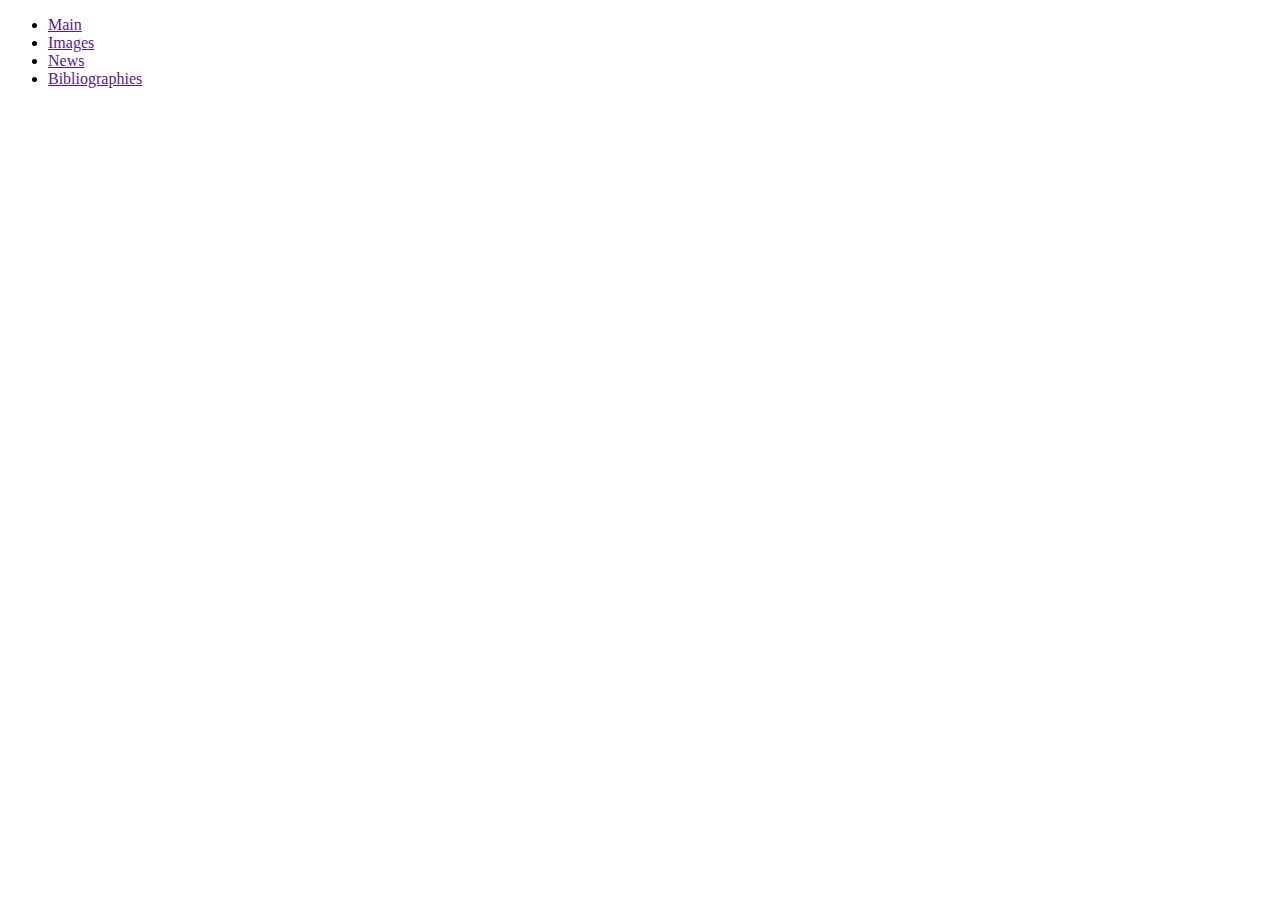
==== conceptualMap.html @ 0823b7c8 "Mobile adapter." ====
<!DOCTYPE html>
<html lang="en">
<head>
    <meta charset="UTF-8">
    <meta http-equiv="X-UA-Compatible" content="IE=edge">
    <meta name="viewport" content="width=device-width, initial-scale=1.0">
    <title>Mapa Conceptual | Instituto Juan XXIII</title>

    <link rel="stylesheet" href="assets/css/conceptualMap.css">
</head>
<body>
    <div class="header">
        <header>
            <ul>
                <li><a href="">Main</a></li>
                <li><a href="">Images</a></li>
                <li><a href="">News</a></li>
                <li><a href="">Bibliographies</a></li>
        </header>
    </div>

    <div class="container">
        <div class="conceptual-map">
        </div>
    </div>

    <script src="https://ajax.googleapis.com/ajax/libs/jquery/3.6.0/jquery.min.js"></script>
    <script src="assets/js/firefly.js" type="text/javascript"></script>
    <script src="assets/js/main.js" type="text/javascript"></script>
</body>
</html>
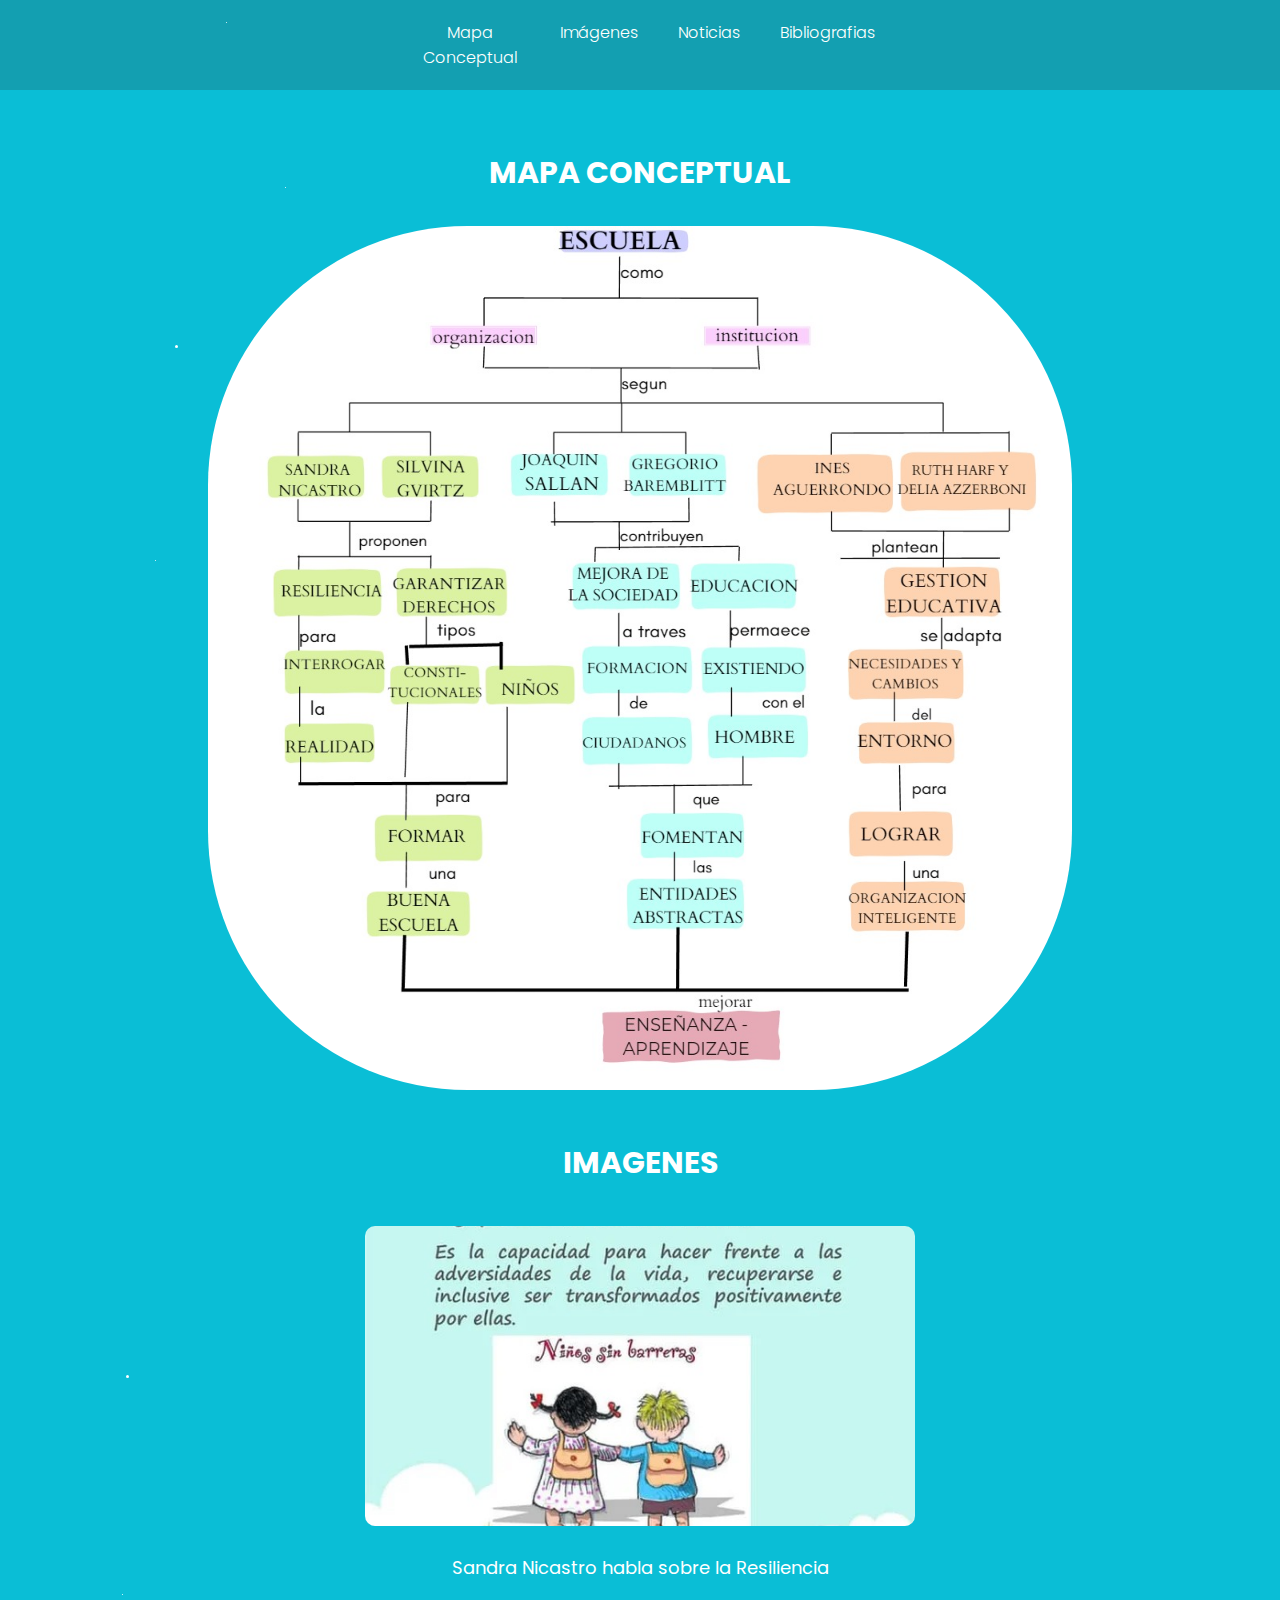
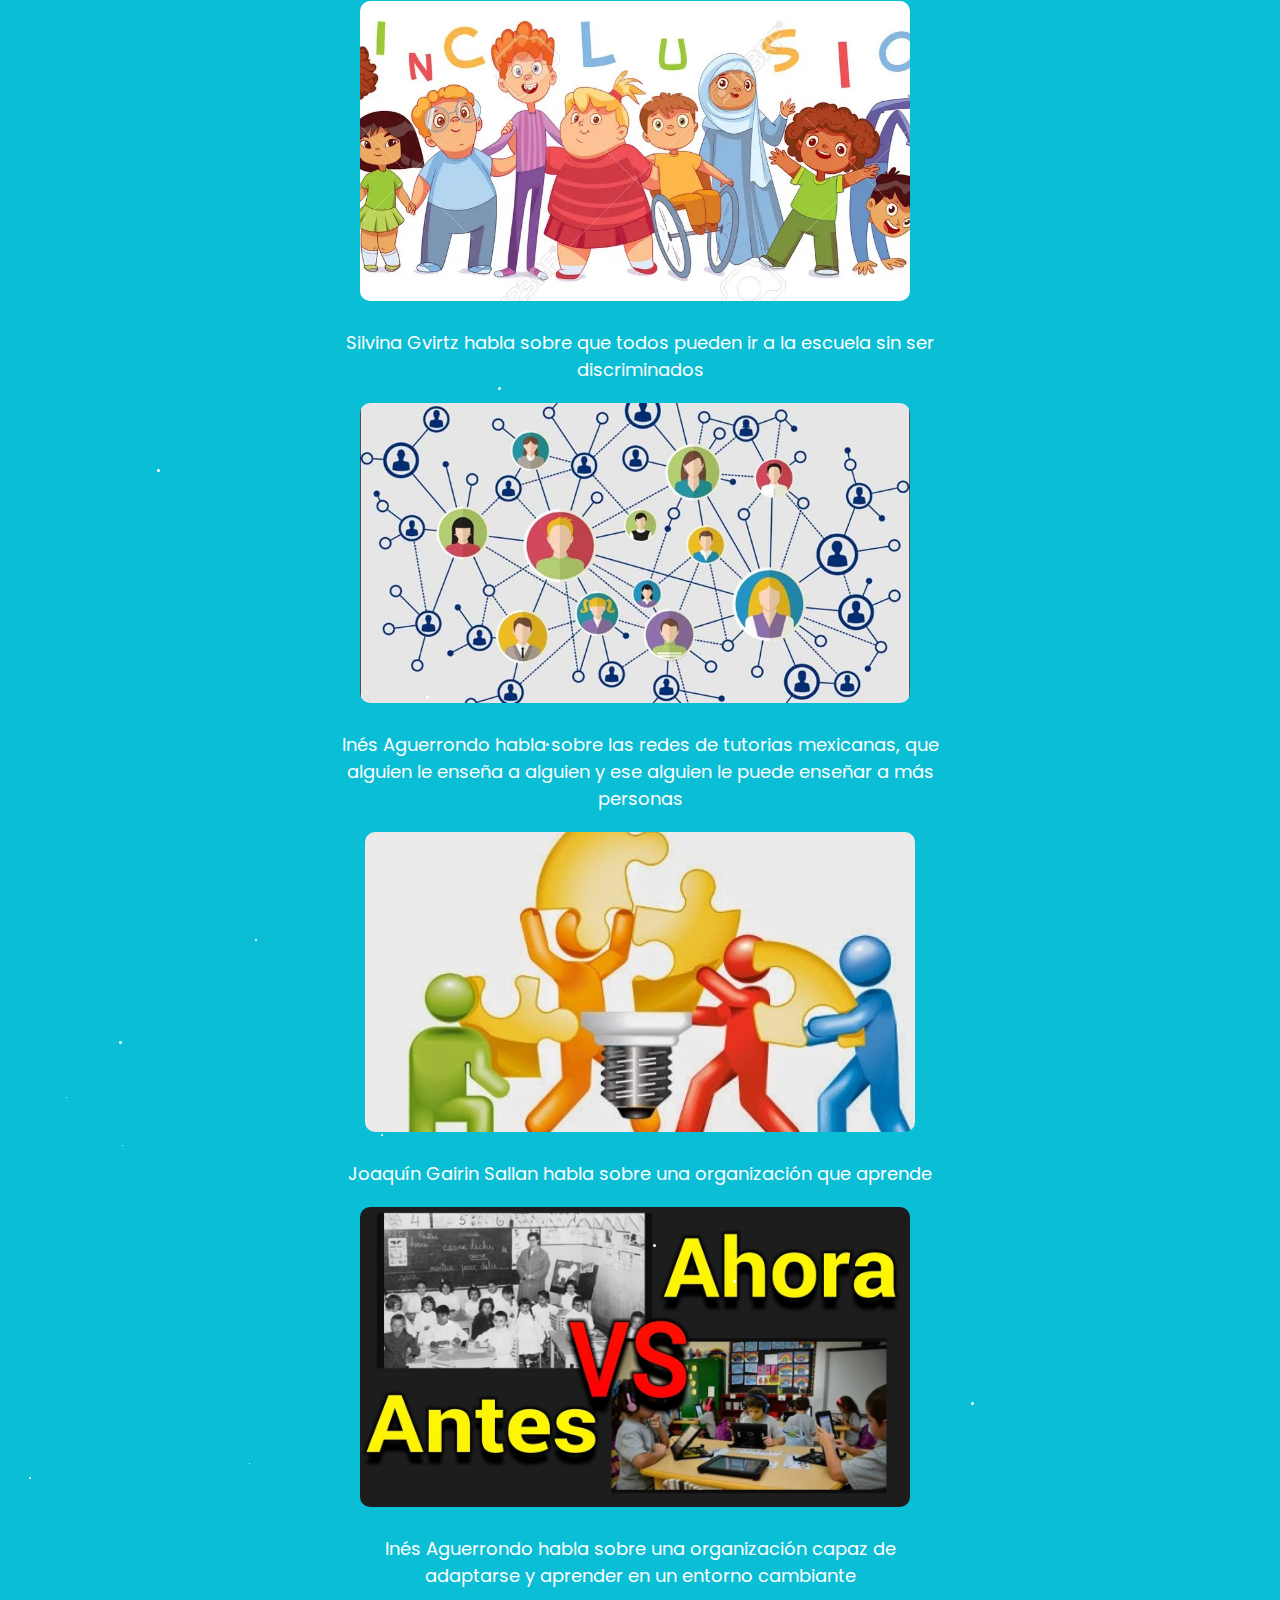
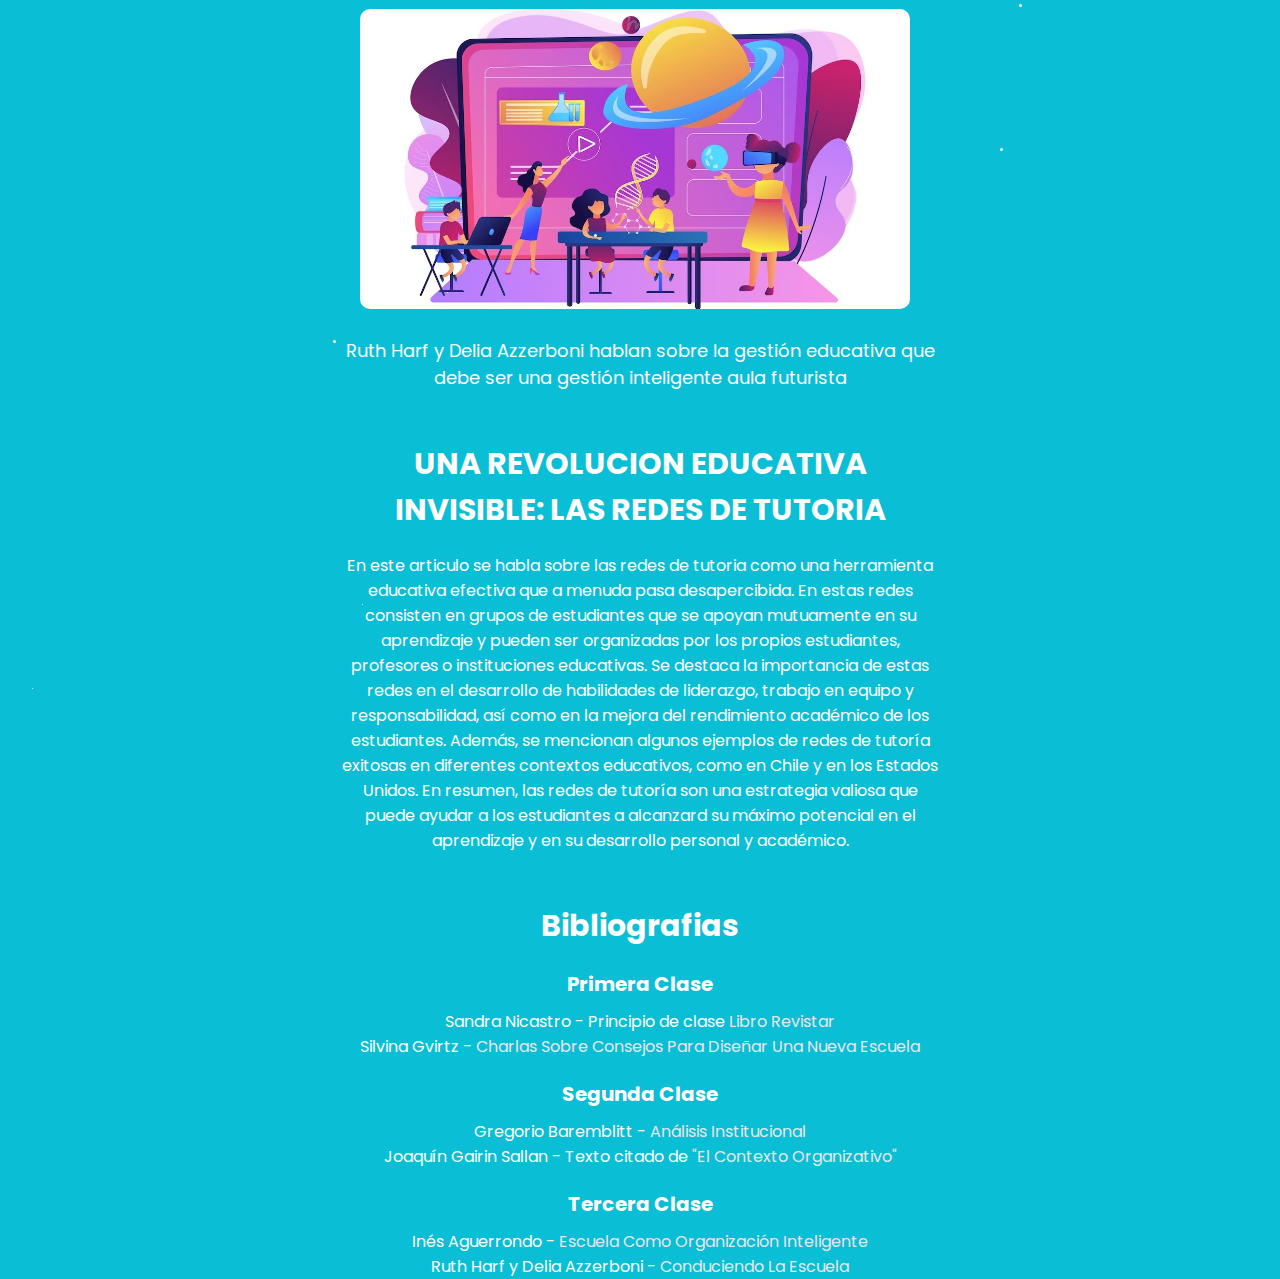
==== commit 973ba396: "Add second page. Conceptual Map." ====
--- a/conceptualMap.html
+++ b/conceptualMap.html
@@ -4,27 +4,98 @@
     <meta charset="UTF-8">
     <meta http-equiv="X-UA-Compatible" content="IE=edge">
     <meta name="viewport" content="width=device-width, initial-scale=1.0">
+
     <title>Mapa Conceptual | Instituto Juan XXIII</title>
-
     <link rel="stylesheet" href="assets/css/conceptualMap.css">
+    <script src="https://ajax.googleapis.com/ajax/libs/jquery/3.6.0/jquery.min.js"></script>
 </head>
 <body>
-    <div class="header">
+    <div class="header" href="">
         <header>
             <ul>
-                <li><a href="">Main</a></li>
-                <li><a href="">Images</a></li>
-                <li><a href="">News</a></li>
-                <li><a href="">Bibliographies</a></li>
+                <li><a href="#conceptual-map">Mapa Conceptual</a></li>
+                <li><a href="#images">Imágenes</a></li>
+                <li><a href="#news">Noticias</a></li>
+                <li><a href="#bibliographies">Bibliografias</a></li>
+            </ul>
         </header>
     </div>
 
     <div class="container">
-        <div class="conceptual-map">
+        <div class="conceptual-map" id="conceptual-map">
+            <h3>MAPA CONCEPTUAL</h3>
+            <img src="assets/img/conceptual-map.jpg" alt="">
+        </div>
+
+        <div class="images" id="images">
+            <h3>IMAGENES</h3>
+
+            <div class="images-container">
+                <figure>
+                    <img src="assets/img/sandra-nicastro.jpg" alt="">
+                    <figcaption>Sandra Nicastro habla sobre la Resiliencia</figcaption>
+                </figure>
+
+                <figure>
+                    <img src="assets/img/silvina-gvirtz.jpg" alt="">
+                    <figcaption>Silvina Gvirtz habla sobre que todos pueden ir a la escuela sin ser discriminados</figcaption>
+                </figure>
+
+                <figure>
+                    <img src="assets/img/ines-aguerrondo.jpg" alt="">
+                    <figcaption>Inés Aguerrondo habla sobre las redes de tutorias mexicanas, que alguien le enseña a alguien y ese alguien le puede enseñar a más personas</figcaption>
+                </figure>
+
+                <figure>
+                    <img src="assets/img/joaquin-sallan.jpg" alt="">
+                    <figcaption>Joaquín Gairin Sallan habla sobre una organización que aprende</figcaption>
+                </figure>
+
+                <figure>
+                    <img src="assets/img/ines-aguerrondo-2.jpg" alt="">
+                    <figcaption>Inés Aguerrondo habla sobre una organización capaz de adaptarse y aprender en un entorno cambiante</figcaption>
+                </figure>
+
+                <figure>
+                    <img src="assets/img/harf-and-azzerboni.jpg" alt="">
+                    <figcaption>Ruth Harf y Delia Azzerboni hablan sobre la gestión educativa que debe ser una gestión inteligente aula futurista</figcaption>
+                </figure>
+            </div>
+        </div>
+
+        <div class="news" id="news">
+            <a href="https://www.educacion2020.cl/noticias/una-revolucion-educativa-invisible-las-redes-de-tutoria-2/">UNA REVOLUCION EDUCATIVA <br> INVISIBLE: LAS REDES DE TUTORIA</a>
+            <p>
+                En este articulo se habla sobre las redes de tutoria como una herramienta educativa efectiva que a menuda pasa desapercibida. En estas redes consisten en grupos de estudiantes que se apoyan mutuamente en su aprendizaje y pueden ser organizadas por los propios estudiantes, profesores o instituciones educativas. Se destaca la importancia de estas redes en el desarrollo de habilidades de liderazgo, trabajo en equipo y responsabilidad, así como en la mejora del rendimiento académico de los estudiantes. Además, se mencionan algunos ejemplos de redes de tutoría exitosas en diferentes contextos educativos, como en Chile y en los Estados Unidos. En resumen, las redes de tutoría son una estrategia valiosa que puede ayudar a los estudiantes a alcanzard su máximo potencial en el aprendizaje y en su desarrollo personal y académico.
+            </p>
+        </div>
+
+        <div class="bibliographies" id="bibliographies">
+            <h2>Bibliografias</h2>
+            <div class="first-class">
+                <h3>Primera Clase</h3>
+                <ul>
+                    <li>Sandra Nicastro - Principio de clase <a href="https://www.buscalibre.com.ar/libro-revisitar-la-mirada-sobre-la-escuela/9789508084958/p/3003655" target="_blank">Libro Revistar</a></li>
+                    <li>Silvina Gvirtz - <a href="https://youtu.be/ntP9nQnB1LQ" target="_blank">Charlas Sobre Consejos Para Diseñar Una Nueva Escuela</a></li>
+                </ul>
+            </div>
+            <div class="second-class">
+                <h3>Segunda Clase</h3>
+                <ul>
+                    <li>Gregorio Baremblitt - <a href="https://es.scribd.com/doc/299130006/BAREMBLITT-ANALISIS-INSTITUCIONAL" target="_blank">Análisis Institucional</a></li>
+                    <li>Joaquín Gairin Sallan - Texto citado de <a href="https://www.sintesis.com/data/indices/9788413570600.pdf" target="_blank">"El Contexto Organizativo"</a></li>
+                </ul>
+            </div>
+            <div class="third-class">
+                <h3>Tercera Clase</h3>
+                <ul>
+                    <li>Inés Aguerrondo - <a href="http://www.terras.edu.ar/biblioteca/17/17GSTN_Aguerrondo_Unidad_1.pdf" target="_blank">Escuela Como Organización Inteligente</a></li>
+                    <li>Ruth Harf y Delia Azzerboni - <a href="https://agmerparana.com.ar/wp-content/uploads/2017/09/AZZERBONI-Delia-y-HARF-Ruth-CONDUCIENDO-LA-ESCUELA.pdf" target="_blank">Conduciendo La Escuela</a></li>
+                </ul>
+            </div>
         </div>
     </div>
 
-    <script src="https://ajax.googleapis.com/ajax/libs/jquery/3.6.0/jquery.min.js"></script>
     <script src="assets/js/firefly.js" type="text/javascript"></script>
     <script src="assets/js/main.js" type="text/javascript"></script>
 </body>
--- a/assets/css/conceptualMap.css
+++ b/assets/css/conceptualMap.css
@@ -0,0 +1,182 @@
+@import url('https://fonts.googleapis.com/css?family=Poppins:200,300,400,500,600,700,800,900&display=swamp');
+
+* {
+    margin: 0;
+    padding: 0;
+    box-sizing: border-box;
+
+    font-family: 'Poppins', sans-serif;
+}
+
+body {
+    background: #0abed6;
+    position: relative;
+    width: 100%;
+    min-height: 100vh;
+    padding: 100px 100px 0;
+    display: block;
+
+}
+
+.header header {
+    position: absolute;
+    top: 0;
+    left: 0;
+    width: 100%;
+    padding: 20px 380px;
+    display: flex;
+    justify-content: space-between;
+    align-items: center;
+    background: rgba(21, 151, 168, 0.8)
+}
+
+.header ul {
+    position: relative;
+    display: flex;
+}
+
+.header ul li {
+    list-style: none;
+}
+
+.header ul li a {
+    display: inline-block;
+    color: #fff;
+    font-weight: 300;
+    margin-left: 40px;
+    text-decoration: none;
+    max-width: 100px;
+    text-align: center;
+}
+
+.container {
+    width: 100%;
+    position: relative;
+    justify-content: space-between;
+    align-items: center;
+    display: flex;
+    flex-direction: column;
+    margin-top: 50px;
+}
+
+.conceptual-map h3 {
+    font-size: 30px;
+    font-weight: bold;
+    margin-bottom: 30px;
+    color: #fff;
+    display: flex;
+    justify-content: center;
+    align-items: center;
+}
+
+.conceptual-map img {
+    display: block;
+    margin: 0 auto;
+    border-radius: 30%;
+    width: 80%;
+}
+
+.images {
+    margin-top: 50px;
+    display: flex;
+    flex-direction: column;
+    align-items: center;
+}
+
+.images h3 {
+    font-size: 30px;
+    font-weight: bold;
+    text-align: center;
+    color: #fff;
+}
+
+.images-container {
+    display: flex;
+    flex-wrap: wrap;
+    justify-content: center;
+    align-items: center;
+    margin-top: 20px;
+}
+
+.images-container img {
+    width: 550px;
+    height: 300px;
+    margin: 20px;
+    object-fit: cover;
+    border-radius: 10px;
+}
+
+.images-container figcaption {
+    text-align: center;
+    margin-top: 1px;
+    font-size: 18px;
+    color: #fff;
+    max-width: 600px;
+}
+
+.news {
+    margin-top: 50px;
+    display: flex;
+    flex-direction: column;
+    align-items: center;
+}
+
+.news a {
+    font-size: 30px;
+    font-weight: bold;
+    text-align: center;
+    color: #fff;
+    text-decoration: none;
+}
+
+.news p {
+    color: #fff;
+    margin-top: 20px;
+    text-align: center;
+    max-width: 600px;
+}
+
+.bibliographies {
+    margin-top: 50px;
+    display: flex;
+    flex-direction: column;
+    align-items: center;
+}
+
+.bibliographies h2 {
+    font-size: 30px;
+    font-weight: bold;
+    text-align: center;
+    color: #fff;
+}
+
+.bibliographies h3 {
+    font-size: 20px;
+    font-weight: bold;
+    text-align: center;
+    color: #fff;
+}
+
+.bibliographies ul {
+    margin-top: 10px;
+    position: relative;
+    text-align: center;
+    align-items: center;
+}
+
+.bibliographies ul li {
+    list-style: none;
+    color: #fff;
+}
+
+.bibliographies ul li a {
+    color: #e7e7e7;
+    text-decoration: none;
+    max-width: 100px;
+}
+
+.bibliographies .first-class,
+.bibliographies .second-class,
+.bibliographies .third-class {
+    margin-top: 20px;
+}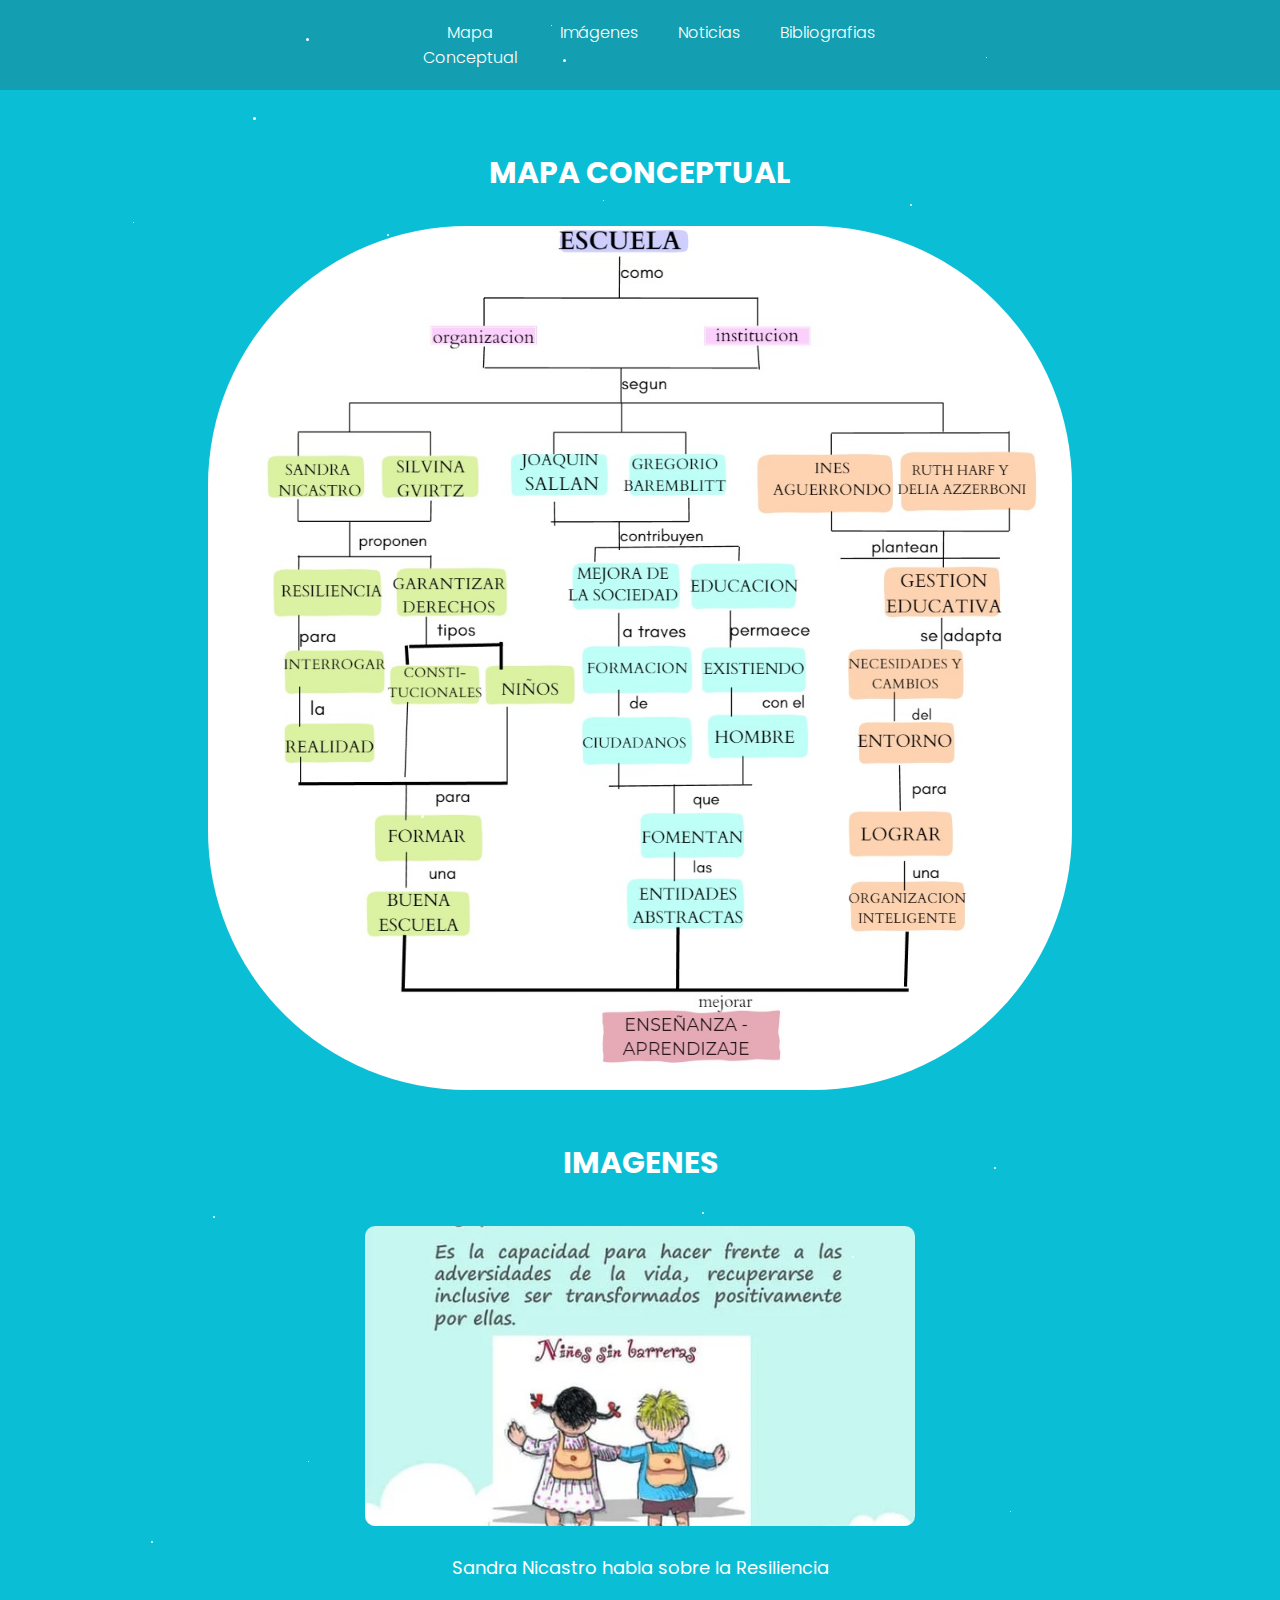
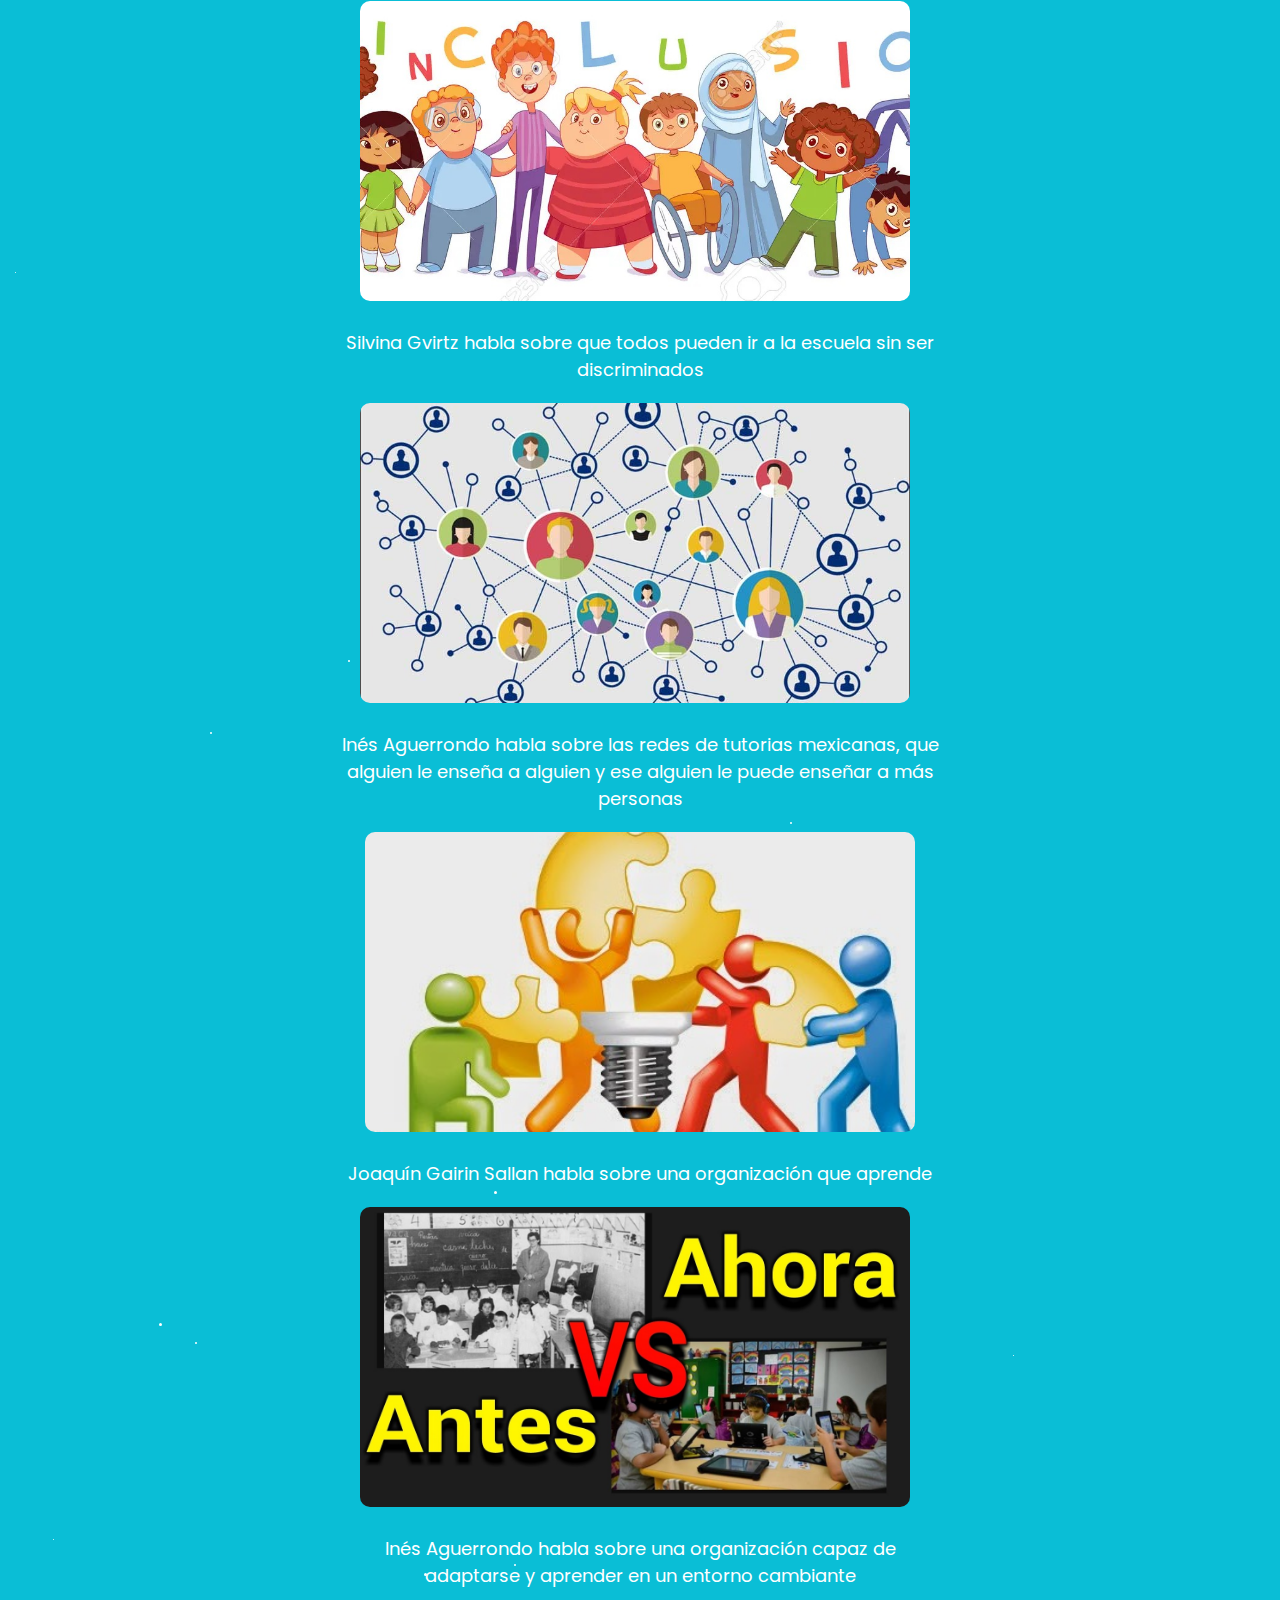
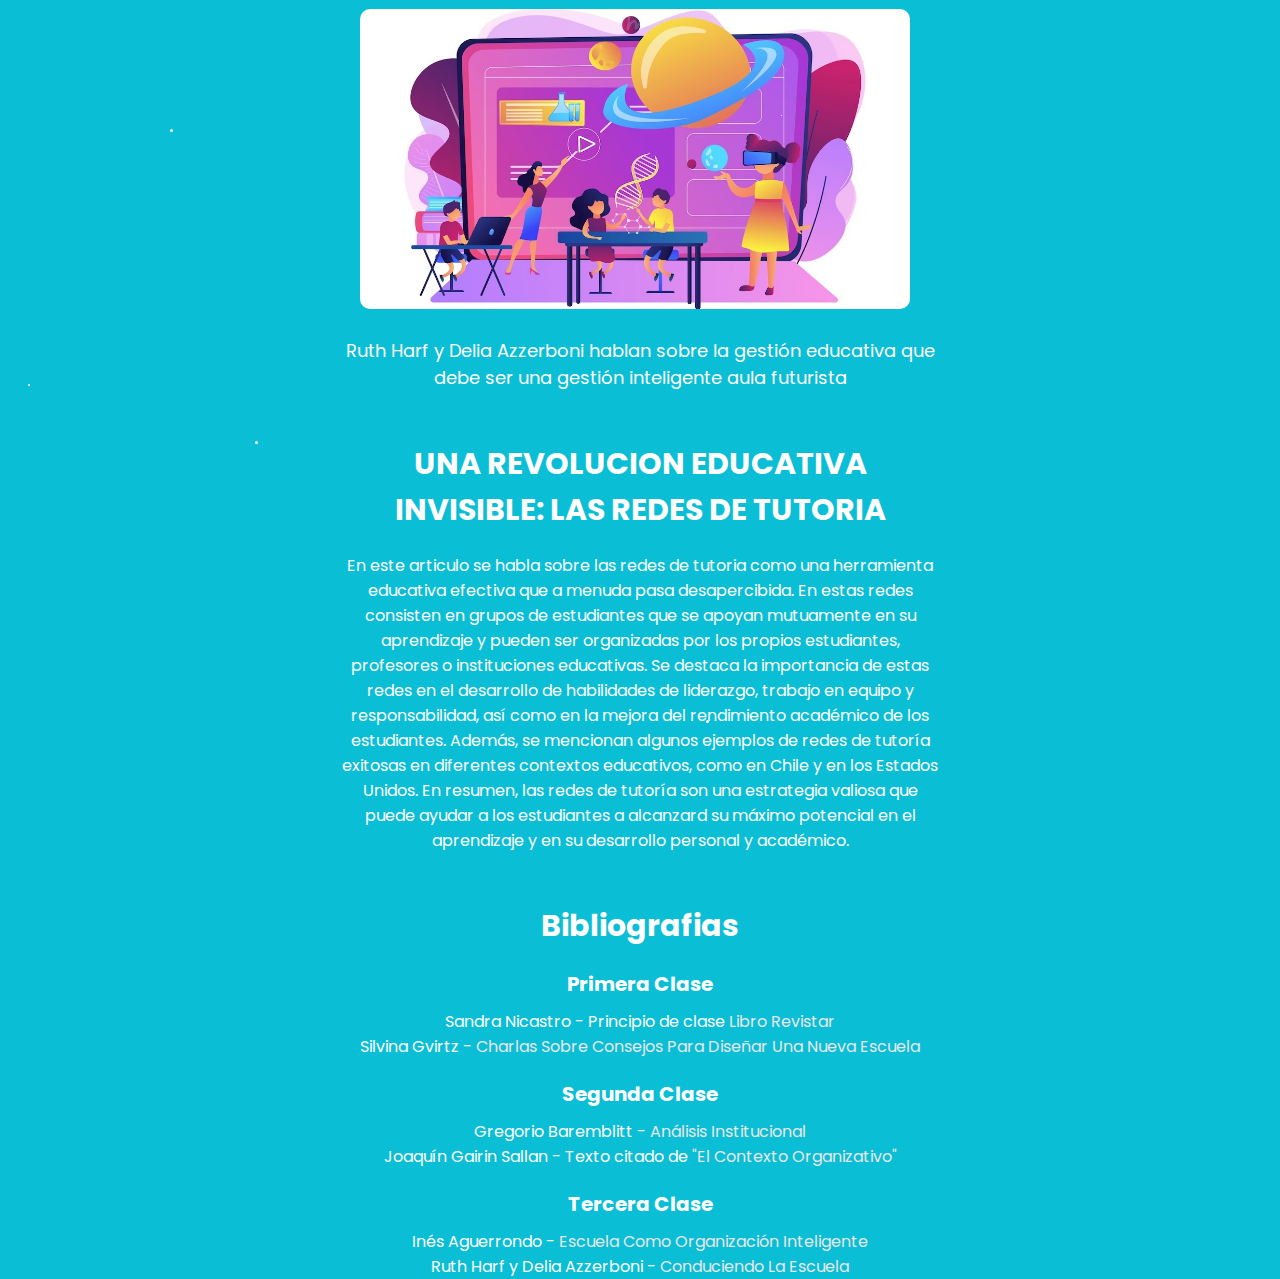
==== commit 6a305901: "Add shourcut icon" ====
--- a/conceptualMap.html
+++ b/conceptualMap.html
@@ -7,6 +7,7 @@
 
     <title>Mapa Conceptual | Instituto Juan XXIII</title>
     <link rel="stylesheet" href="assets/css/conceptualMap.css">
+    <link rel="shortcut icon" href="assets/img/logo.png" type="image/x-icon">
     <script src="https://ajax.googleapis.com/ajax/libs/jquery/3.6.0/jquery.min.js"></script>
 </head>
 <body>
--- a/assets/css/conceptualMap.css
+++ b/assets/css/conceptualMap.css
@@ -179,4 +179,78 @@
 .bibliographies .second-class,
 .bibliographies .third-class {
     margin-top: 20px;
+}
+
+@media only screen and (max-width: 768px) {
+    .header header {
+        padding: 20px 40px;
+    }
+
+    .header ul li a {
+        margin-left: 20px;
+        max-width: 80px;
+    }
+
+    .container {
+        padding: 50px 20px 0;
+        margin-top: 0;
+    }
+
+    .conceptual-map h3 {
+        font-size: 24px;
+        margin-bottom: 20px;
+    }
+
+    .conceptual-map img {
+        width: 100%;
+        border-radius: 15%;
+    }
+
+    .images h3 {
+        font-size: 24px;
+        margin-top: 30px;
+    }
+
+    .images-container img {
+        width: 100%;
+        height: auto;
+        margin: 10px;
+        border-radius: 5px;
+    }
+
+    .images-container figcaption {
+        font-size: 16px;
+        margin-top: 5px;
+        max-width: 100%;
+    }
+
+    .news a {
+        font-size: 24px;
+        margin-top: 30px;
+    }
+
+    .news p {
+        font-size: 16px;
+        margin-top: 10px;
+    }
+
+    .bibliographies h2 {
+        font-size: 24px;
+        margin-top: 30px;
+    }
+
+    .bibliographies h3 {
+        font-size: 18px;
+        margin-top: 20px;
+    }
+
+    .bibliographies ul li a {
+        max-width: 60px;
+    }
+
+    .bibliographies .first-class,
+    .bibliographies .second-class,
+    .bibliographies .third-class {
+        margin-top: 10px;
+    }
 }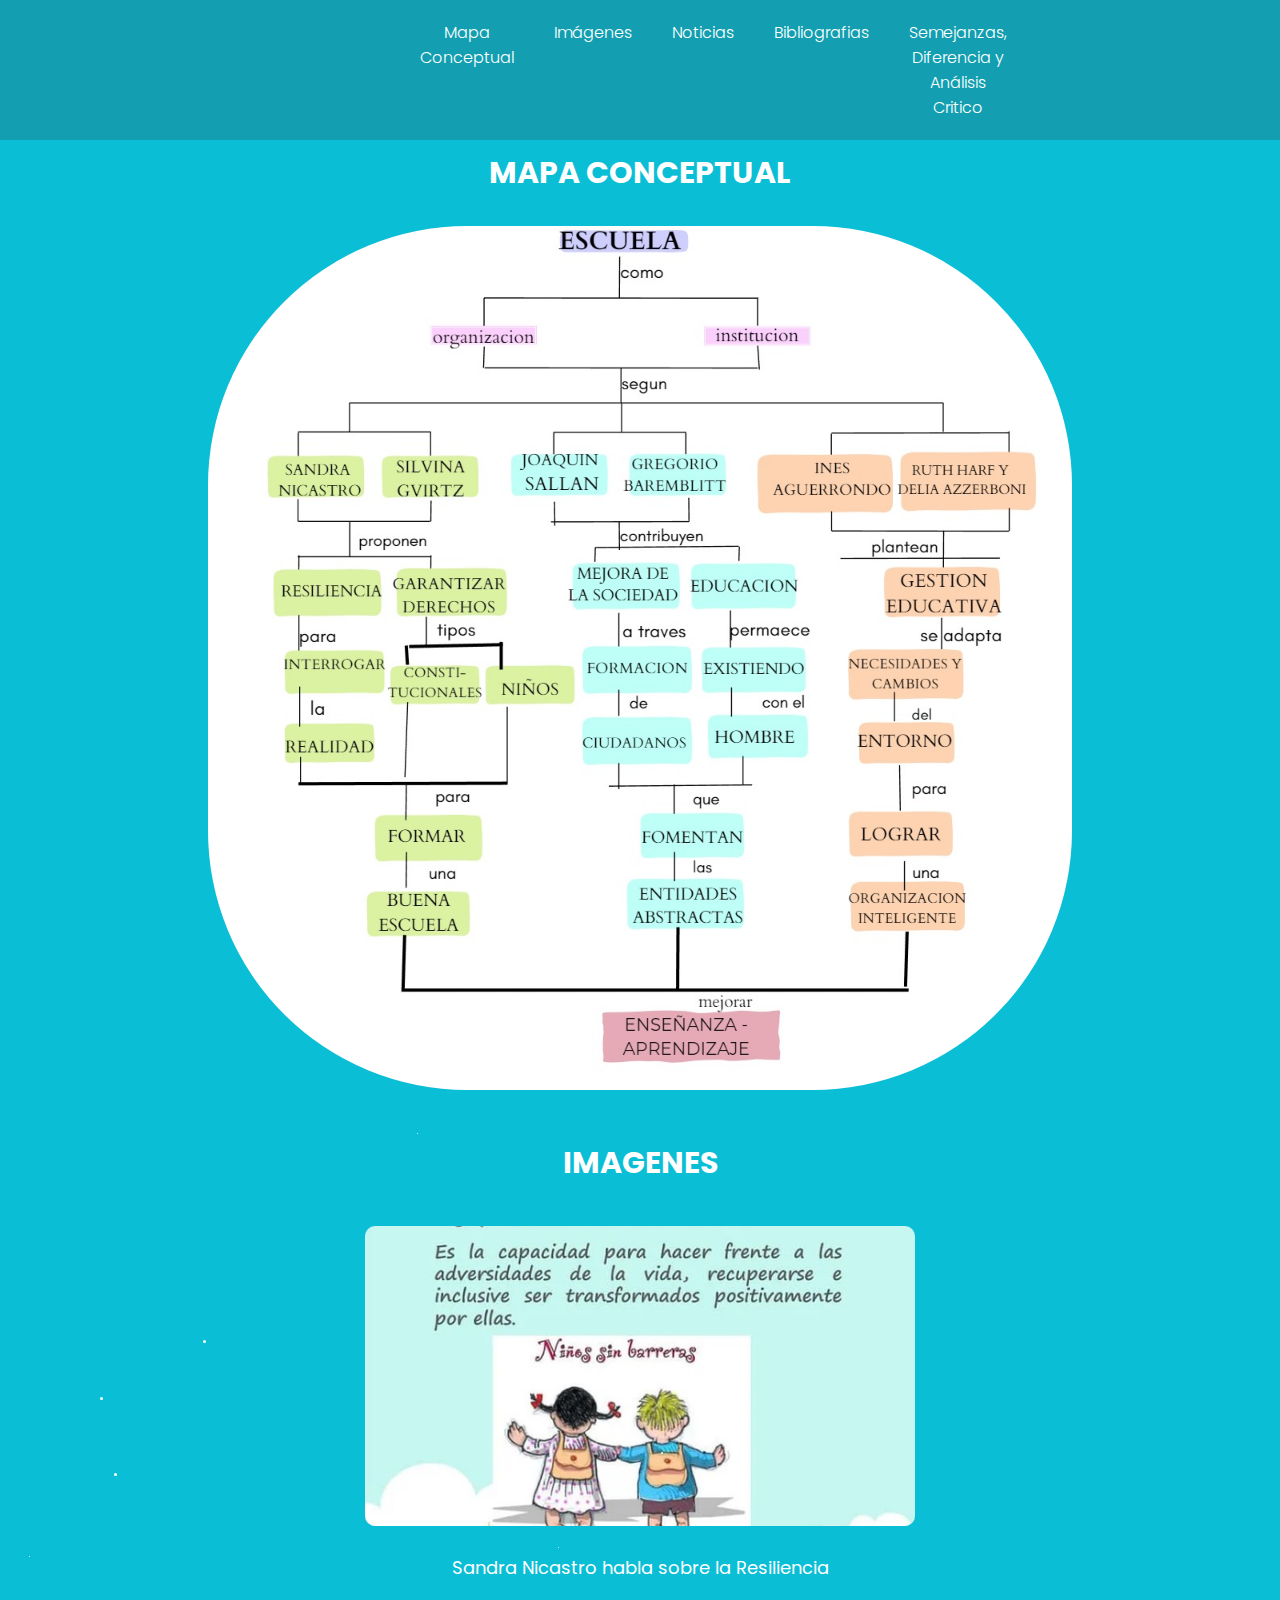
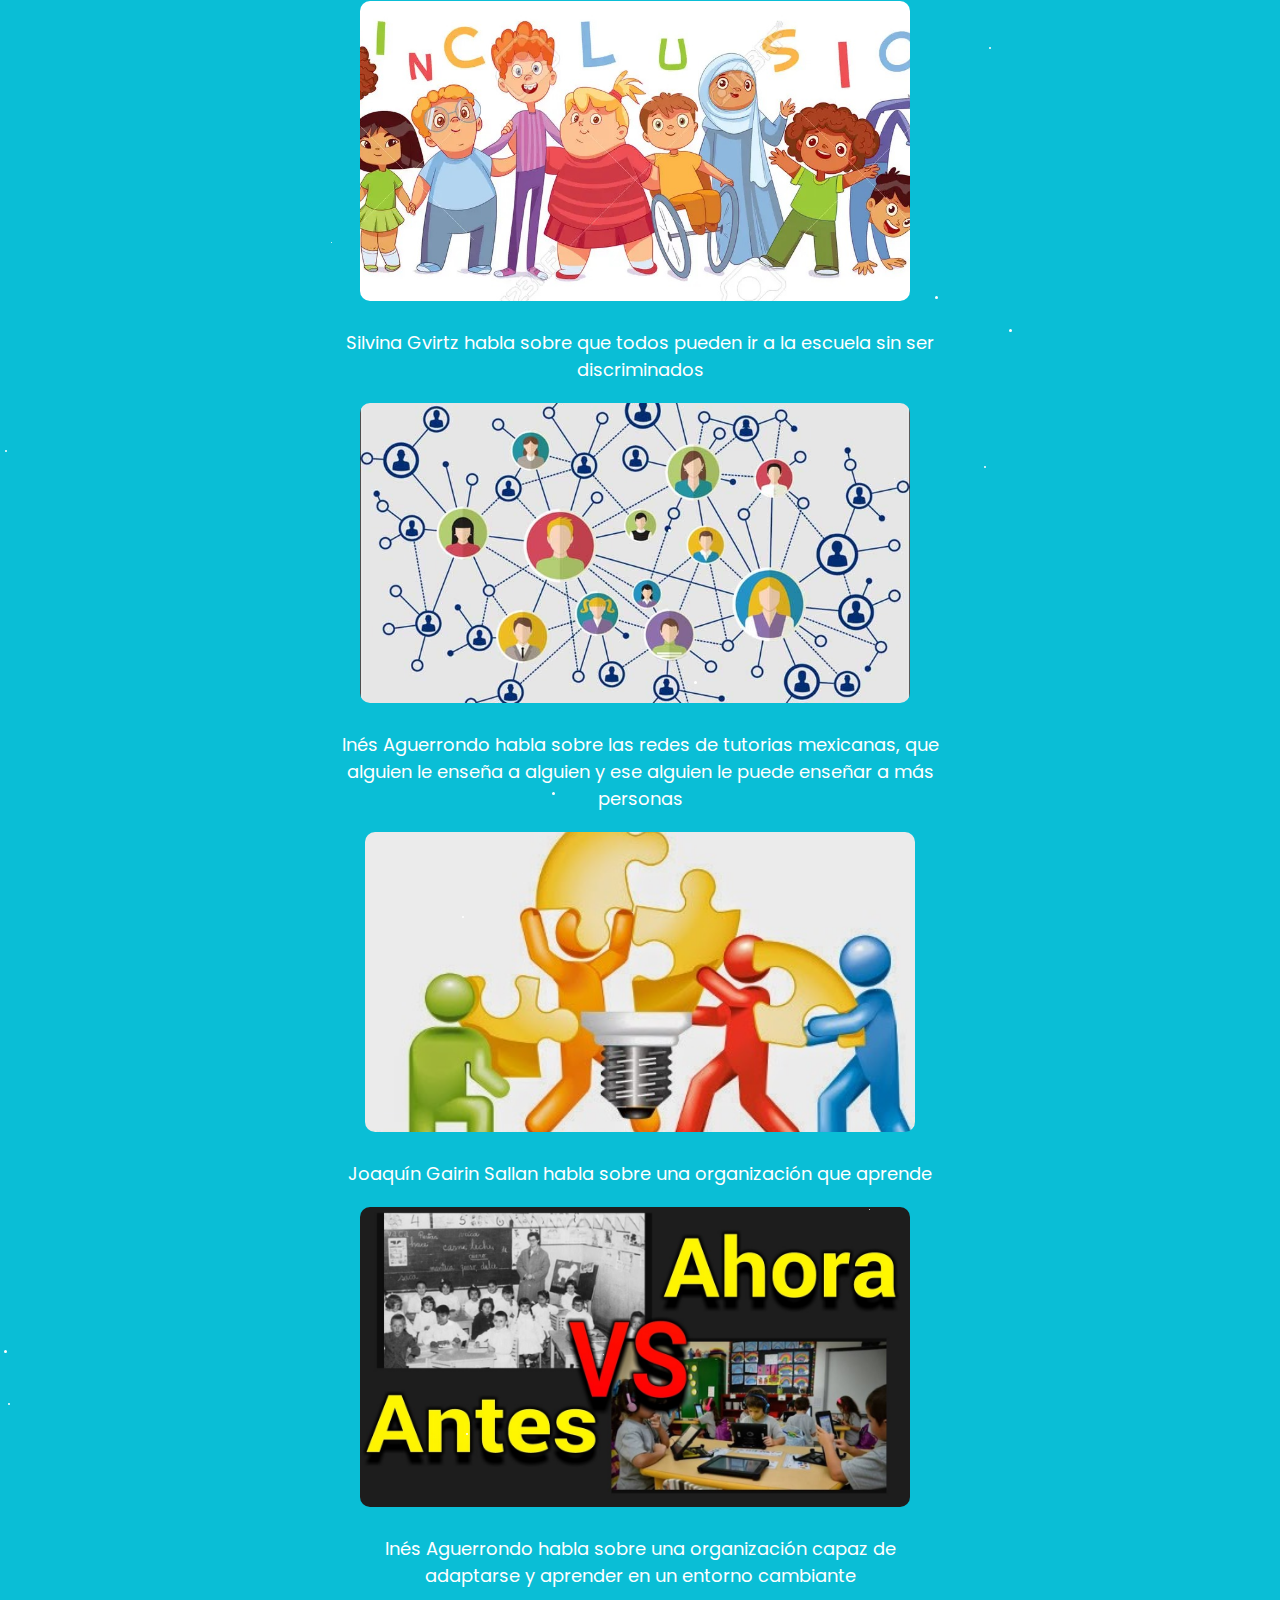
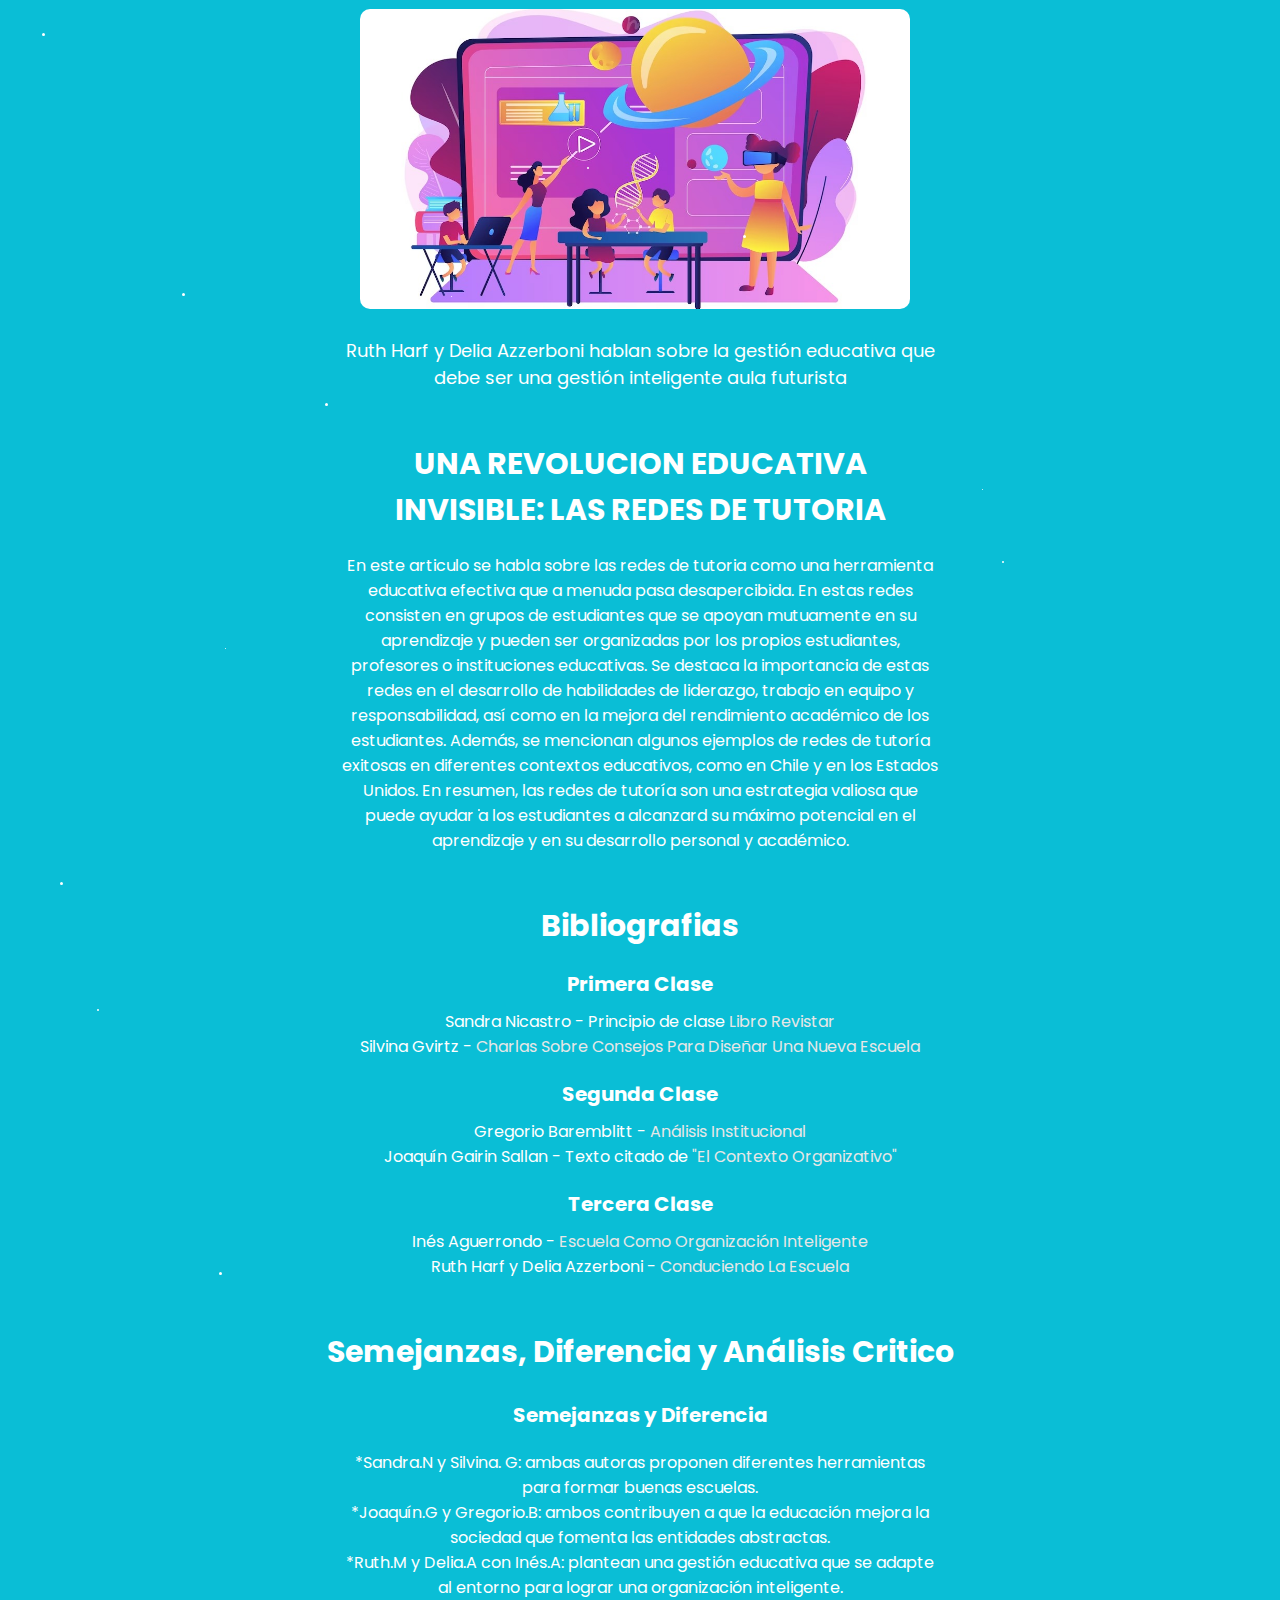
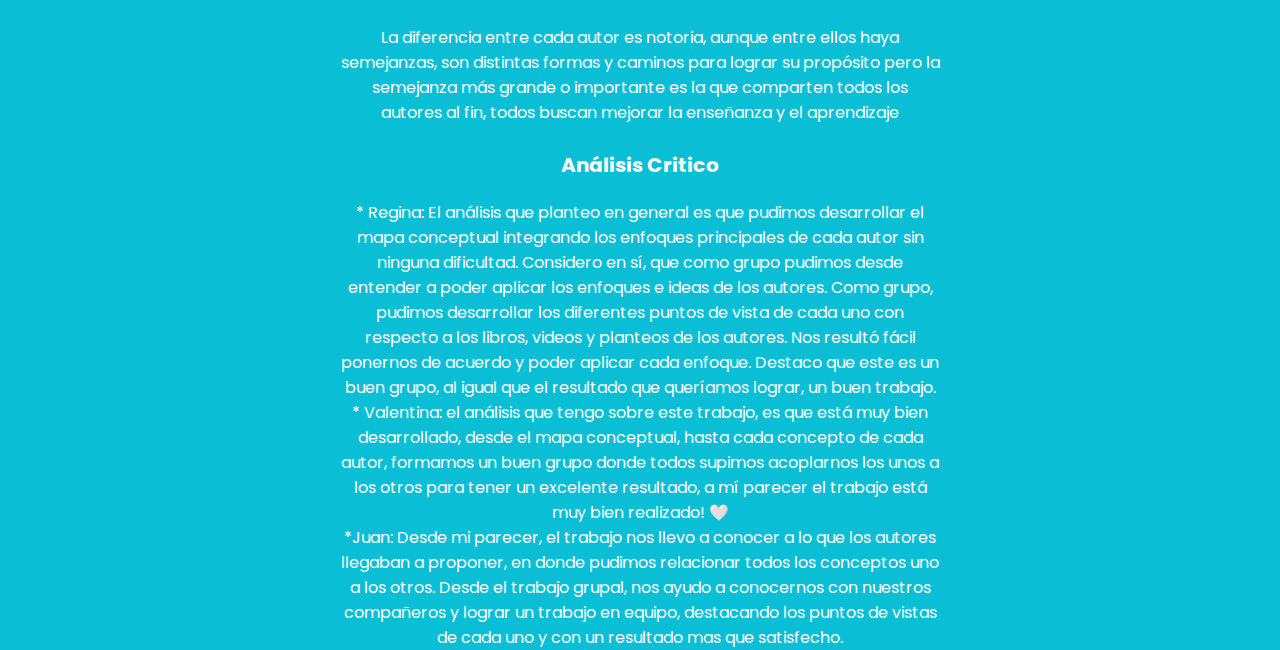
==== commit ebd8ffe0: "Add new li." ====
--- a/conceptualMap.html
+++ b/conceptualMap.html
@@ -1,103 +1,218 @@
 <!DOCTYPE html>
 <html lang="en">
-<head>
-    <meta charset="UTF-8">
-    <meta http-equiv="X-UA-Compatible" content="IE=edge">
-    <meta name="viewport" content="width=device-width, initial-scale=1.0">
+  <head>
+    <meta charset="UTF-8" />
+    <meta http-equiv="X-UA-Compatible" content="IE=edge" />
+    <meta name="viewport" content="width=device-width, initial-scale=1.0" />
 
     <title>Mapa Conceptual | Instituto Juan XXIII</title>
-    <link rel="stylesheet" href="assets/css/conceptualMap.css">
-    <link rel="shortcut icon" href="assets/img/logo.png" type="image/x-icon">
+    <link rel="stylesheet" href="assets/css/conceptualMap.css" />
+    <link rel="shortcut icon" href="assets/img/logo.png" type="image/x-icon" />
     <script src="https://ajax.googleapis.com/ajax/libs/jquery/3.6.0/jquery.min.js"></script>
-</head>
-<body>
+  </head>
+  <body>
     <div class="header" href="">
-        <header>
-            <ul>
-                <li><a href="#conceptual-map">Mapa Conceptual</a></li>
-                <li><a href="#images">Imágenes</a></li>
-                <li><a href="#news">Noticias</a></li>
-                <li><a href="#bibliographies">Bibliografias</a></li>
-            </ul>
-        </header>
+      <header>
+        <ul>
+          <li><a href="#conceptual-map">Mapa Conceptual</a></li>
+          <li><a href="#images">Imágenes</a></li>
+          <li><a href="#news">Noticias</a></li>
+          <li><a href="#bibliographies">Bibliografias</a></li>
+          <li><a href="#analysis-similarities">Semejanzas, Diferencia y Análisis Critico</a></li>
+        </ul>
+      </header>
     </div>
 
     <div class="container">
-        <div class="conceptual-map" id="conceptual-map">
-            <h3>MAPA CONCEPTUAL</h3>
-            <img src="assets/img/conceptual-map.jpg" alt="">
-        </div>
-
-        <div class="images" id="images">
-            <h3>IMAGENES</h3>
-
-            <div class="images-container">
-                <figure>
-                    <img src="assets/img/sandra-nicastro.jpg" alt="">
-                    <figcaption>Sandra Nicastro habla sobre la Resiliencia</figcaption>
-                </figure>
-
-                <figure>
-                    <img src="assets/img/silvina-gvirtz.jpg" alt="">
-                    <figcaption>Silvina Gvirtz habla sobre que todos pueden ir a la escuela sin ser discriminados</figcaption>
-                </figure>
-
-                <figure>
-                    <img src="assets/img/ines-aguerrondo.jpg" alt="">
-                    <figcaption>Inés Aguerrondo habla sobre las redes de tutorias mexicanas, que alguien le enseña a alguien y ese alguien le puede enseñar a más personas</figcaption>
-                </figure>
-
-                <figure>
-                    <img src="assets/img/joaquin-sallan.jpg" alt="">
-                    <figcaption>Joaquín Gairin Sallan habla sobre una organización que aprende</figcaption>
-                </figure>
-
-                <figure>
-                    <img src="assets/img/ines-aguerrondo-2.jpg" alt="">
-                    <figcaption>Inés Aguerrondo habla sobre una organización capaz de adaptarse y aprender en un entorno cambiante</figcaption>
-                </figure>
-
-                <figure>
-                    <img src="assets/img/harf-and-azzerboni.jpg" alt="">
-                    <figcaption>Ruth Harf y Delia Azzerboni hablan sobre la gestión educativa que debe ser una gestión inteligente aula futurista</figcaption>
-                </figure>
-            </div>
-        </div>
-
-        <div class="news" id="news">
-            <a href="https://www.educacion2020.cl/noticias/una-revolucion-educativa-invisible-las-redes-de-tutoria-2/">UNA REVOLUCION EDUCATIVA <br> INVISIBLE: LAS REDES DE TUTORIA</a>
-            <p>
-                En este articulo se habla sobre las redes de tutoria como una herramienta educativa efectiva que a menuda pasa desapercibida. En estas redes consisten en grupos de estudiantes que se apoyan mutuamente en su aprendizaje y pueden ser organizadas por los propios estudiantes, profesores o instituciones educativas. Se destaca la importancia de estas redes en el desarrollo de habilidades de liderazgo, trabajo en equipo y responsabilidad, así como en la mejora del rendimiento académico de los estudiantes. Además, se mencionan algunos ejemplos de redes de tutoría exitosas en diferentes contextos educativos, como en Chile y en los Estados Unidos. En resumen, las redes de tutoría son una estrategia valiosa que puede ayudar a los estudiantes a alcanzard su máximo potencial en el aprendizaje y en su desarrollo personal y académico.
-            </p>
-        </div>
-
-        <div class="bibliographies" id="bibliographies">
-            <h2>Bibliografias</h2>
-            <div class="first-class">
-                <h3>Primera Clase</h3>
-                <ul>
-                    <li>Sandra Nicastro - Principio de clase <a href="https://www.buscalibre.com.ar/libro-revisitar-la-mirada-sobre-la-escuela/9789508084958/p/3003655" target="_blank">Libro Revistar</a></li>
-                    <li>Silvina Gvirtz - <a href="https://youtu.be/ntP9nQnB1LQ" target="_blank">Charlas Sobre Consejos Para Diseñar Una Nueva Escuela</a></li>
-                </ul>
-            </div>
-            <div class="second-class">
-                <h3>Segunda Clase</h3>
-                <ul>
-                    <li>Gregorio Baremblitt - <a href="https://es.scribd.com/doc/299130006/BAREMBLITT-ANALISIS-INSTITUCIONAL" target="_blank">Análisis Institucional</a></li>
-                    <li>Joaquín Gairin Sallan - Texto citado de <a href="https://www.sintesis.com/data/indices/9788413570600.pdf" target="_blank">"El Contexto Organizativo"</a></li>
-                </ul>
-            </div>
-            <div class="third-class">
-                <h3>Tercera Clase</h3>
-                <ul>
-                    <li>Inés Aguerrondo - <a href="http://www.terras.edu.ar/biblioteca/17/17GSTN_Aguerrondo_Unidad_1.pdf" target="_blank">Escuela Como Organización Inteligente</a></li>
-                    <li>Ruth Harf y Delia Azzerboni - <a href="https://agmerparana.com.ar/wp-content/uploads/2017/09/AZZERBONI-Delia-y-HARF-Ruth-CONDUCIENDO-LA-ESCUELA.pdf" target="_blank">Conduciendo La Escuela</a></li>
-                </ul>
-            </div>
-        </div>
+      <div class="conceptual-map" id="conceptual-map">
+        <h3>MAPA CONCEPTUAL</h3>
+        <img src="assets/img/conceptual-map.jpg" alt="" />
+      </div>
+
+      <div class="images" id="images">
+        <h3>IMAGENES</h3>
+
+        <div class="images-container">
+          <figure>
+            <img src="assets/img/sandra-nicastro.jpg" alt="" />
+            <figcaption>Sandra Nicastro habla sobre la Resiliencia</figcaption>
+          </figure>
+
+          <figure>
+            <img src="assets/img/silvina-gvirtz.jpg" alt="" />
+            <figcaption>
+              Silvina Gvirtz habla sobre que todos pueden ir a la escuela sin
+              ser discriminados
+            </figcaption>
+          </figure>
+
+          <figure>
+            <img src="assets/img/ines-aguerrondo.jpg" alt="" />
+            <figcaption>
+              Inés Aguerrondo habla sobre las redes de tutorias mexicanas, que
+              alguien le enseña a alguien y ese alguien le puede enseñar a más
+              personas
+            </figcaption>
+          </figure>
+
+          <figure>
+            <img src="assets/img/joaquin-sallan.jpg" alt="" />
+            <figcaption>
+              Joaquín Gairin Sallan habla sobre una organización que aprende
+            </figcaption>
+          </figure>
+
+          <figure>
+            <img src="assets/img/ines-aguerrondo-2.jpg" alt="" />
+            <figcaption>
+              Inés Aguerrondo habla sobre una organización capaz de adaptarse y
+              aprender en un entorno cambiante
+            </figcaption>
+          </figure>
+
+          <figure>
+            <img src="assets/img/harf-and-azzerboni.jpg" alt="" />
+            <figcaption>
+              Ruth Harf y Delia Azzerboni hablan sobre la gestión educativa que
+              debe ser una gestión inteligente aula futurista
+            </figcaption>
+          </figure>
+        </div>
+      </div>
+
+      <div class="news" id="news">
+        <a
+          href="https://www.educacion2020.cl/noticias/una-revolucion-educativa-invisible-las-redes-de-tutoria-2/"
+          >UNA REVOLUCION EDUCATIVA <br />
+          INVISIBLE: LAS REDES DE TUTORIA</a
+        >
+        <p>
+          En este articulo se habla sobre las redes de tutoria como una
+          herramienta educativa efectiva que a menuda pasa desapercibida. En
+          estas redes consisten en grupos de estudiantes que se apoyan
+          mutuamente en su aprendizaje y pueden ser organizadas por los propios
+          estudiantes, profesores o instituciones educativas. Se destaca la
+          importancia de estas redes en el desarrollo de habilidades de
+          liderazgo, trabajo en equipo y responsabilidad, así como en la mejora
+          del rendimiento académico de los estudiantes. Además, se mencionan
+          algunos ejemplos de redes de tutoría exitosas en diferentes contextos
+          educativos, como en Chile y en los Estados Unidos. En resumen, las
+          redes de tutoría son una estrategia valiosa que puede ayudar a los
+          estudiantes a alcanzard su máximo potencial en el aprendizaje y en su
+          desarrollo personal y académico.
+        </p>
+      </div>
+
+      <div class="bibliographies" id="bibliographies">
+        <h2>Bibliografias</h2>
+        <div class="first-class">
+          <h3>Primera Clase</h3>
+          <ul>
+            <li>
+              Sandra Nicastro - Principio de clase
+              <a
+                href="https://www.buscalibre.com.ar/libro-revisitar-la-mirada-sobre-la-escuela/9789508084958/p/3003655"
+                target="_blank"
+                >Libro Revistar</a
+              >
+            </li>
+            <li>
+              Silvina Gvirtz -
+              <a href="https://youtu.be/ntP9nQnB1LQ" target="_blank"
+                >Charlas Sobre Consejos Para Diseñar Una Nueva Escuela</a
+              >
+            </li>
+          </ul>
+        </div>
+        <div class="second-class">
+          <h3>Segunda Clase</h3>
+          <ul>
+            <li>
+              Gregorio Baremblitt -
+              <a
+                href="https://es.scribd.com/doc/299130006/BAREMBLITT-ANALISIS-INSTITUCIONAL"
+                target="_blank"
+                >Análisis Institucional</a
+              >
+            </li>
+            <li>
+              Joaquín Gairin Sallan - Texto citado de
+              <a
+                href="https://www.sintesis.com/data/indices/9788413570600.pdf"
+                target="_blank"
+                >"El Contexto Organizativo"</a
+              >
+            </li>
+          </ul>
+        </div>
+        <div class="third-class">
+          <h3>Tercera Clase</h3>
+          <ul>
+            <li>
+              Inés Aguerrondo -
+              <a
+                href="http://www.terras.edu.ar/biblioteca/17/17GSTN_Aguerrondo_Unidad_1.pdf"
+                target="_blank"
+                >Escuela Como Organización Inteligente</a
+              >
+            </li>
+            <li>
+              Ruth Harf y Delia Azzerboni -
+              <a
+                href="https://agmerparana.com.ar/wp-content/uploads/2017/09/AZZERBONI-Delia-y-HARF-Ruth-CONDUCIENDO-LA-ESCUELA.pdf"
+                target="_blank"
+                >Conduciendo La Escuela</a
+              >
+            </li>
+          </ul>
+        </div>
+      </div>
+
+      <div class="analysis-similarities" id="analysis-similarities">
+        <h2>Semejanzas, Diferencia y Análisis Critico</h2>
+        <br />
+        <h3>Semejanzas y Diferencia</h3>
+        <p>
+          *Sandra.N y Silvina. G: ambas autoras proponen diferentes herramientas
+          para formar buenas escuelas.<br />
+          *Joaquín.G y Gregorio.B: ambos contribuyen a que la educación mejora
+          la sociedad que fomenta las entidades abstractas.<br />
+          *Ruth.M y Delia.A con Inés.A: plantean una gestión educativa que se
+          adapte al entorno para lograr una organización inteligente.<br /><br />
+
+          La diferencia entre cada autor es notoria, aunque entre ellos haya
+          semejanzas, son distintas formas y caminos para lograr su propósito
+          pero la semejanza más grande o importante es la que comparten todos
+          los autores al fin, todos buscan mejorar la enseñanza y el aprendizaje
+        </p>
+        <br />
+        <h3>Análisis Critico</h3>
+        <p>
+          * Regina: El análisis que planteo en general es que pudimos
+          desarrollar el mapa conceptual integrando los enfoques principales de
+          cada autor sin ninguna dificultad. Considero en sí, que como grupo
+          pudimos desde entender a poder aplicar los enfoques e ideas de los
+          autores. Como grupo, pudimos desarrollar los diferentes puntos de
+          vista de cada uno con respecto a los libros, videos y planteos de los
+          autores. Nos resultó fácil ponernos de acuerdo y poder aplicar cada
+          enfoque. Destaco que este es un buen grupo, al igual que el resultado
+          que queríamos lograr, un buen trabajo.<br />
+          * Valentina: el análisis que tengo sobre este trabajo, es que está muy
+          bien desarrollado, desde el mapa conceptual, hasta cada concepto de
+          cada autor, formamos un buen grupo donde todos supimos acoplarnos los
+          unos a los otros para tener un excelente resultado, a mí parecer el
+          trabajo está muy bien realizado! 🤍<br />
+          *Juan: Desde mi parecer, el trabajo nos llevo a conocer a lo que los
+          autores llegaban a proponer, en donde pudimos relacionar todos los
+          conceptos uno a los otros. Desde el trabajo grupal, nos ayudo a
+          conocernos con nuestros compañeros y lograr un trabajo en equipo,
+          destacando los puntos de vistas de cada uno y con un resultado mas que
+          satisfecho.
+        </p>
+      </div>
     </div>
 
     <script src="assets/js/firefly.js" type="text/javascript"></script>
     <script src="assets/js/main.js" type="text/javascript"></script>
-</body>
-</html>+  </body>
+</html>
--- a/assets/css/conceptualMap.css
+++ b/assets/css/conceptualMap.css
@@ -181,6 +181,34 @@
     margin-top: 20px;
 }
 
+.analysis-similarities {
+    margin-top: 50px;
+    display: flex;
+    flex-direction: column;
+    align-items: center;
+}
+
+.analysis-similarities h2 {
+    font-size: 30px;
+    font-weight: bold;
+    text-align: center;
+    color: #fff;
+}
+
+.analysis-similarities h3 {
+    font-size: 20px;
+    font-weight: bold;
+    text-align: center;
+    color: #fff;
+}
+
+.analysis-similarities p {
+    color: #fff;
+    margin-top: 20px;
+    text-align: center;
+    max-width: 600px;
+}
+
 @media only screen and (max-width: 768px) {
     .header header {
         padding: 20px 40px;
